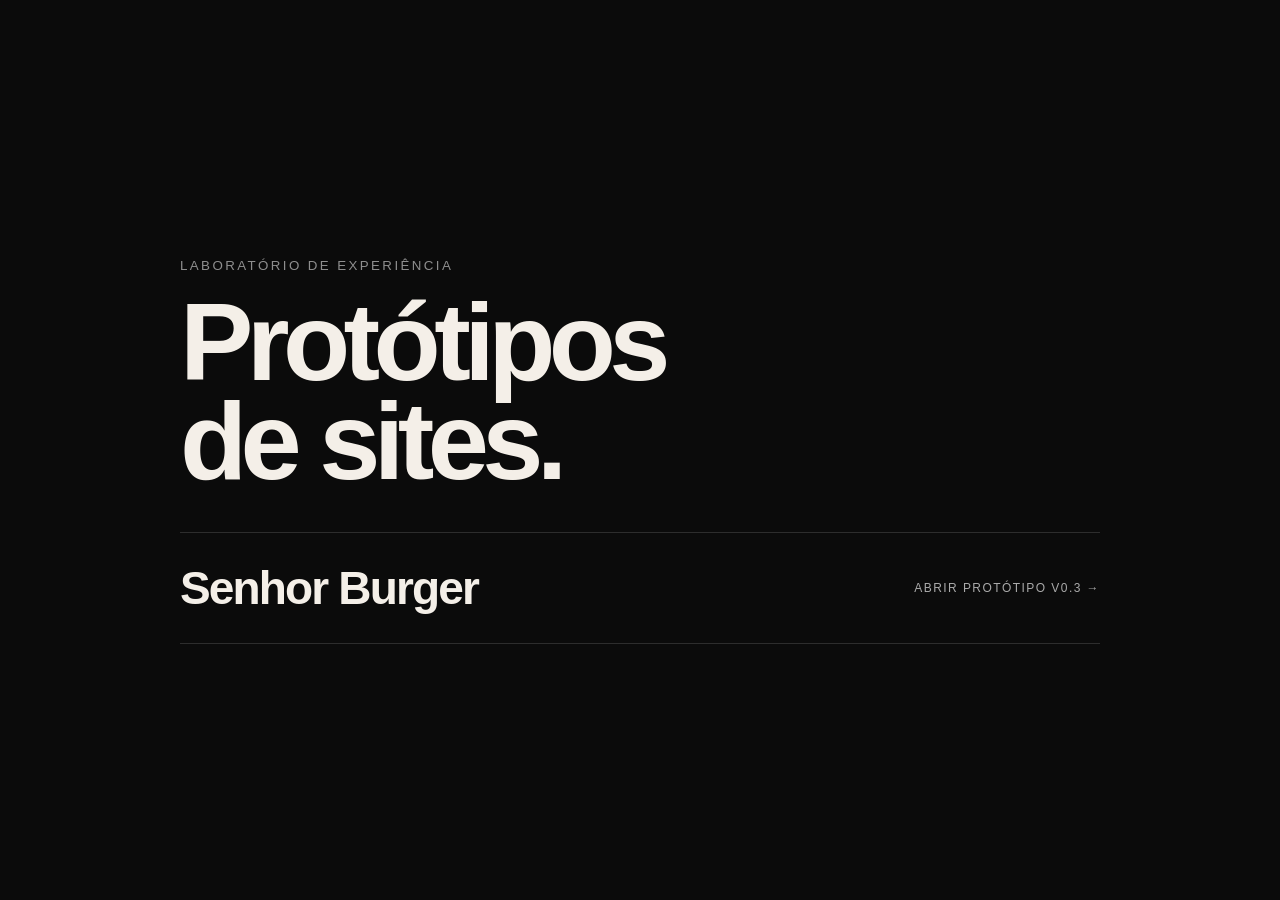
==== index.html @ e59bc599 "chore: atualiza índice para Senhor Burger v0.3" ====
<!doctype html>
<html lang="pt-BR">
<head><meta charset="utf-8"><meta name="viewport" content="width=device-width,initial-scale=1"><title>Protótipos de Sites</title><style>*{box-sizing:border-box}body{margin:0;background:#0b0b0b;color:#f4efe8;font-family:Arial,Helvetica,sans-serif;min-height:100vh;display:grid;place-items:center;padding:32px}main{width:min(920px,100%)}small{letter-spacing:.18em;text-transform:uppercase;color:#8e8e8e}h1{font-size:clamp(48px,9vw,110px);line-height:.9;letter-spacing:-.06em;margin:18px 0 42px}.card{display:flex;justify-content:space-between;align-items:center;gap:24px;padding:28px 0;border-top:1px solid #2d2d2d;color:inherit;text-decoration:none}.card:last-child{border-bottom:1px solid #2d2d2d}.card strong{font-size:clamp(24px,4vw,46px);letter-spacing:-.04em}.card span{font-size:12px;letter-spacing:.12em;text-transform:uppercase;color:#aaa}.card:hover span{color:#fff}@media(max-width:600px){.card{align-items:flex-start;flex-direction:column}.card span{margin-top:4px}}</style></head>
<body><main><small>Laboratório de experiência</small><h1>Protótipos<br>de sites.</h1><a class="card" href="./senhor-burger/"><strong>Senhor Burger</strong><span>Abrir protótipo v0.3 →</span></a></main></body></html>
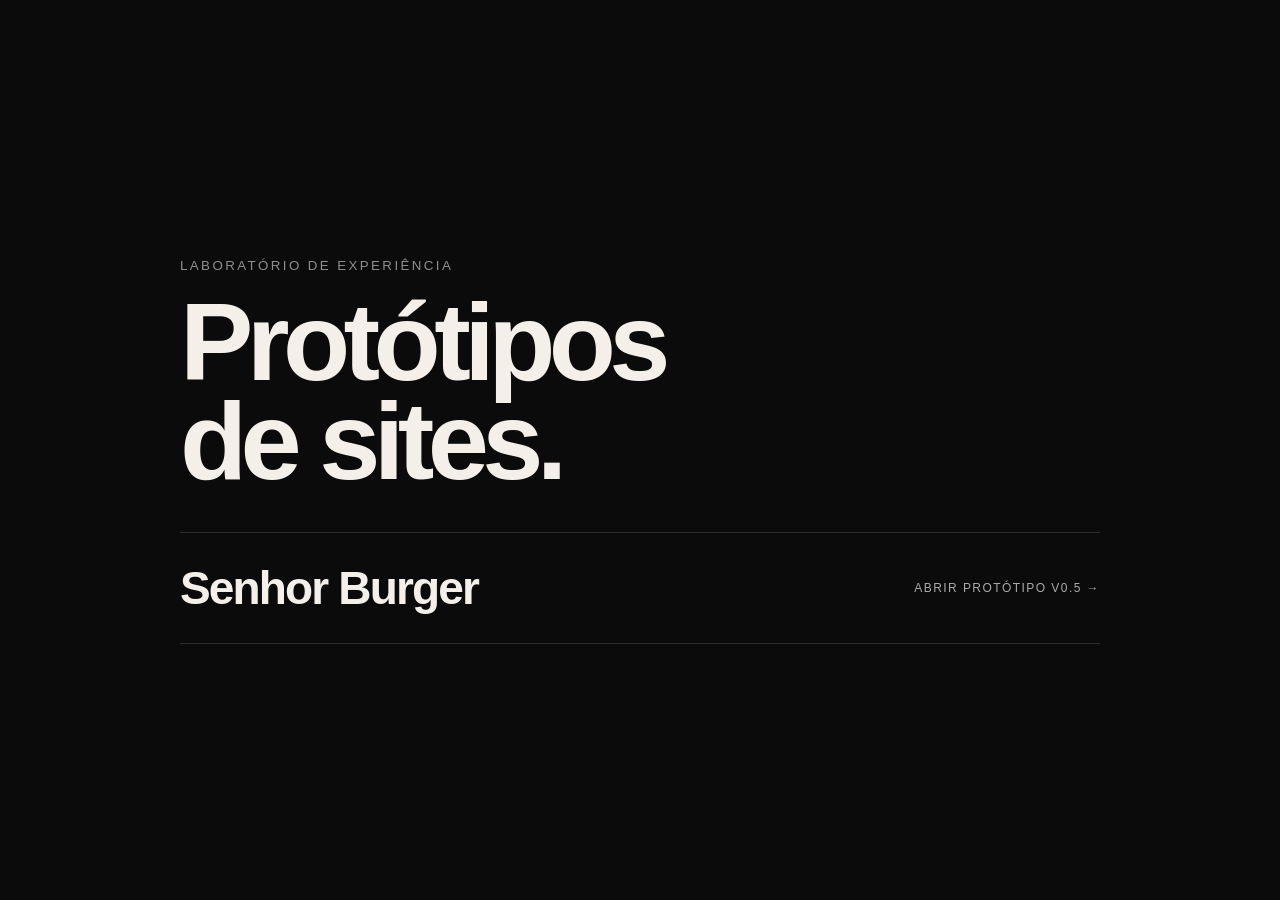
==== commit 0af7b622: "chore: atualiza índice para Senhor Burger v0.5" ====
--- a/index.html
+++ b/index.html
@@ -1,4 +1,4 @@
 <!doctype html>
 <html lang="pt-BR">
 <head><meta charset="utf-8"><meta name="viewport" content="width=device-width,initial-scale=1"><title>Protótipos de Sites</title><style>*{box-sizing:border-box}body{margin:0;background:#0b0b0b;color:#f4efe8;font-family:Arial,Helvetica,sans-serif;min-height:100vh;display:grid;place-items:center;padding:32px}main{width:min(920px,100%)}small{letter-spacing:.18em;text-transform:uppercase;color:#8e8e8e}h1{font-size:clamp(48px,9vw,110px);line-height:.9;letter-spacing:-.06em;margin:18px 0 42px}.card{display:flex;justify-content:space-between;align-items:center;gap:24px;padding:28px 0;border-top:1px solid #2d2d2d;color:inherit;text-decoration:none}.card:last-child{border-bottom:1px solid #2d2d2d}.card strong{font-size:clamp(24px,4vw,46px);letter-spacing:-.04em}.card span{font-size:12px;letter-spacing:.12em;text-transform:uppercase;color:#aaa}.card:hover span{color:#fff}@media(max-width:600px){.card{align-items:flex-start;flex-direction:column}.card span{margin-top:4px}}</style></head>
-<body><main><small>Laboratório de experiência</small><h1>Protótipos<br>de sites.</h1><a class="card" href="./senhor-burger/"><strong>Senhor Burger</strong><span>Abrir protótipo v0.3 →</span></a></main></body></html>+<body><main><small>Laboratório de experiência</small><h1>Protótipos<br>de sites.</h1><a class="card" href="./senhor-burger/?v=05"><strong>Senhor Burger</strong><span>Abrir protótipo v0.5 →</span></a></main></body></html>
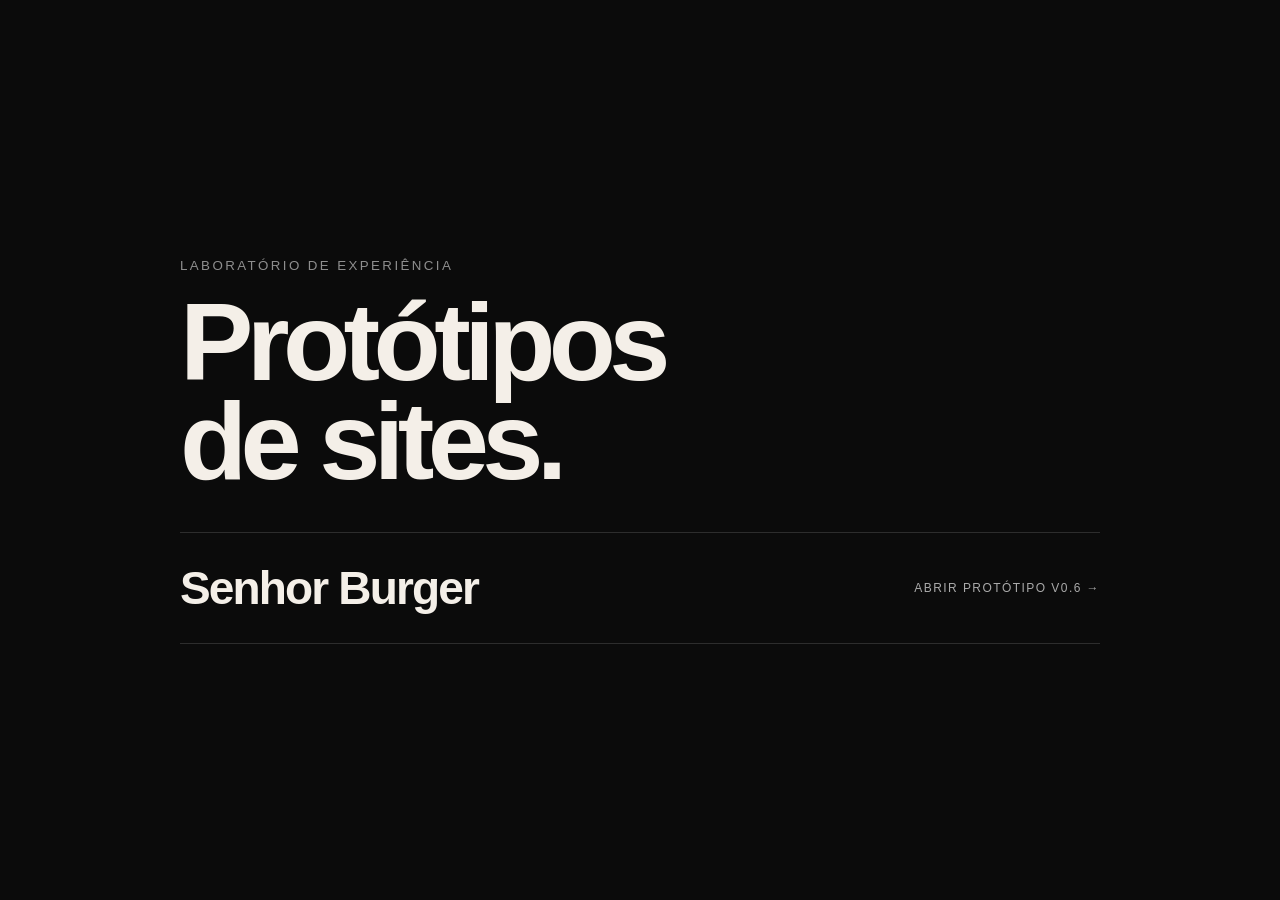
==== commit 9b392fd3: "chore: atualiza índice para Senhor Burger v0.6" ====
--- a/index.html
+++ b/index.html
@@ -1,4 +1,4 @@
 <!doctype html>
 <html lang="pt-BR">
 <head><meta charset="utf-8"><meta name="viewport" content="width=device-width,initial-scale=1"><title>Protótipos de Sites</title><style>*{box-sizing:border-box}body{margin:0;background:#0b0b0b;color:#f4efe8;font-family:Arial,Helvetica,sans-serif;min-height:100vh;display:grid;place-items:center;padding:32px}main{width:min(920px,100%)}small{letter-spacing:.18em;text-transform:uppercase;color:#8e8e8e}h1{font-size:clamp(48px,9vw,110px);line-height:.9;letter-spacing:-.06em;margin:18px 0 42px}.card{display:flex;justify-content:space-between;align-items:center;gap:24px;padding:28px 0;border-top:1px solid #2d2d2d;color:inherit;text-decoration:none}.card:last-child{border-bottom:1px solid #2d2d2d}.card strong{font-size:clamp(24px,4vw,46px);letter-spacing:-.04em}.card span{font-size:12px;letter-spacing:.12em;text-transform:uppercase;color:#aaa}.card:hover span{color:#fff}@media(max-width:600px){.card{align-items:flex-start;flex-direction:column}.card span{margin-top:4px}}</style></head>
-<body><main><small>Laboratório de experiência</small><h1>Protótipos<br>de sites.</h1><a class="card" href="./senhor-burger/?v=05"><strong>Senhor Burger</strong><span>Abrir protótipo v0.5 →</span></a></main></body></html>+<body><main><small>Laboratório de experiência</small><h1>Protótipos<br>de sites.</h1><a class="card" href="./senhor-burger/?v=06"><strong>Senhor Burger</strong><span>Abrir protótipo v0.6 →</span></a></main></body></html>
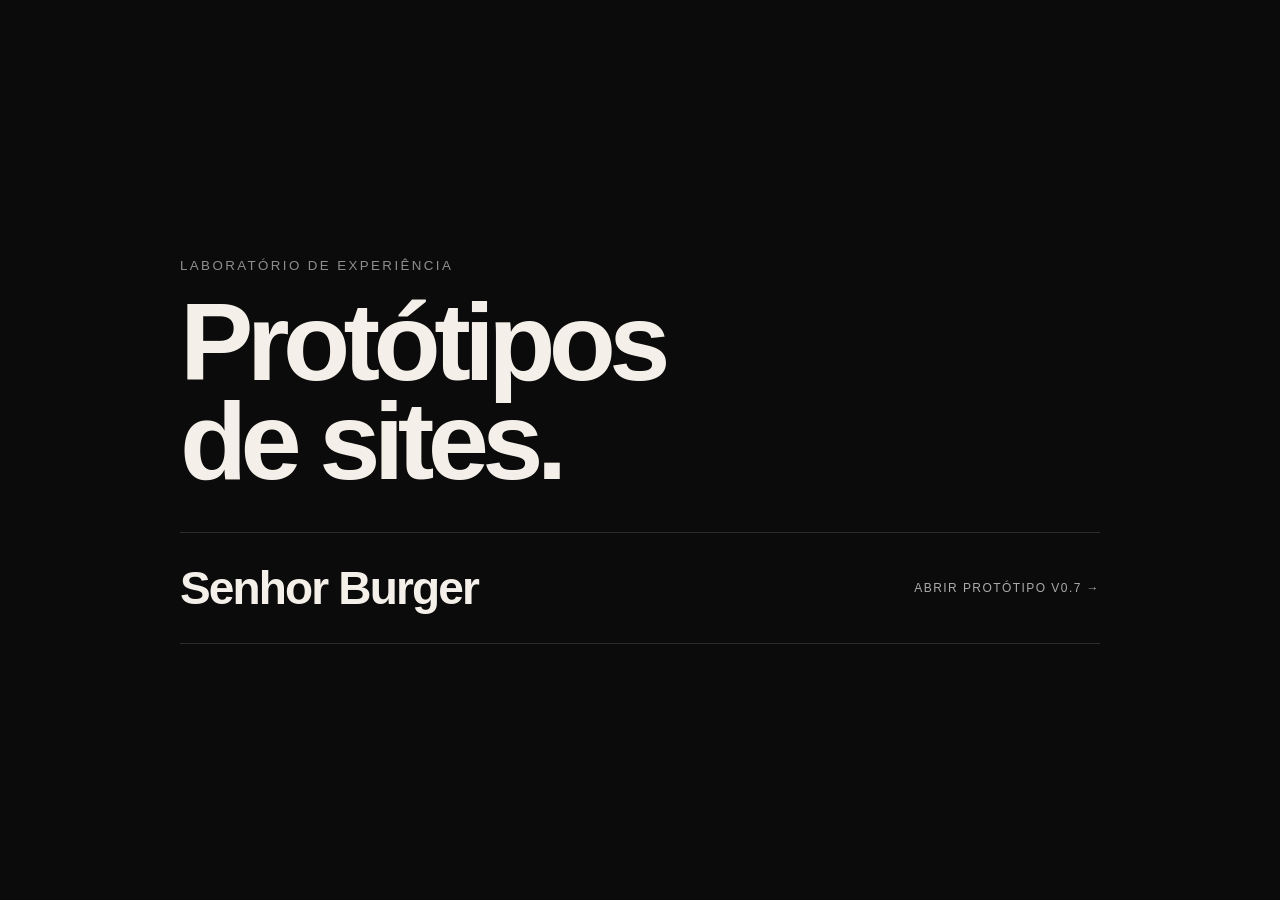
==== commit 75f7e41c: "chore: atualiza índice para Senhor Burger v0.7" ====
--- a/index.html
+++ b/index.html
@@ -1,4 +1,4 @@
 <!doctype html>
 <html lang="pt-BR">
 <head><meta charset="utf-8"><meta name="viewport" content="width=device-width,initial-scale=1"><title>Protótipos de Sites</title><style>*{box-sizing:border-box}body{margin:0;background:#0b0b0b;color:#f4efe8;font-family:Arial,Helvetica,sans-serif;min-height:100vh;display:grid;place-items:center;padding:32px}main{width:min(920px,100%)}small{letter-spacing:.18em;text-transform:uppercase;color:#8e8e8e}h1{font-size:clamp(48px,9vw,110px);line-height:.9;letter-spacing:-.06em;margin:18px 0 42px}.card{display:flex;justify-content:space-between;align-items:center;gap:24px;padding:28px 0;border-top:1px solid #2d2d2d;color:inherit;text-decoration:none}.card:last-child{border-bottom:1px solid #2d2d2d}.card strong{font-size:clamp(24px,4vw,46px);letter-spacing:-.04em}.card span{font-size:12px;letter-spacing:.12em;text-transform:uppercase;color:#aaa}.card:hover span{color:#fff}@media(max-width:600px){.card{align-items:flex-start;flex-direction:column}.card span{margin-top:4px}}</style></head>
-<body><main><small>Laboratório de experiência</small><h1>Protótipos<br>de sites.</h1><a class="card" href="./senhor-burger/?v=06"><strong>Senhor Burger</strong><span>Abrir protótipo v0.6 →</span></a></main></body></html>+<body><main><small>Laboratório de experiência</small><h1>Protótipos<br>de sites.</h1><a class="card" href="./senhor-burger/?v=07"><strong>Senhor Burger</strong><span>Abrir protótipo v0.7 →</span></a></main></body></html>
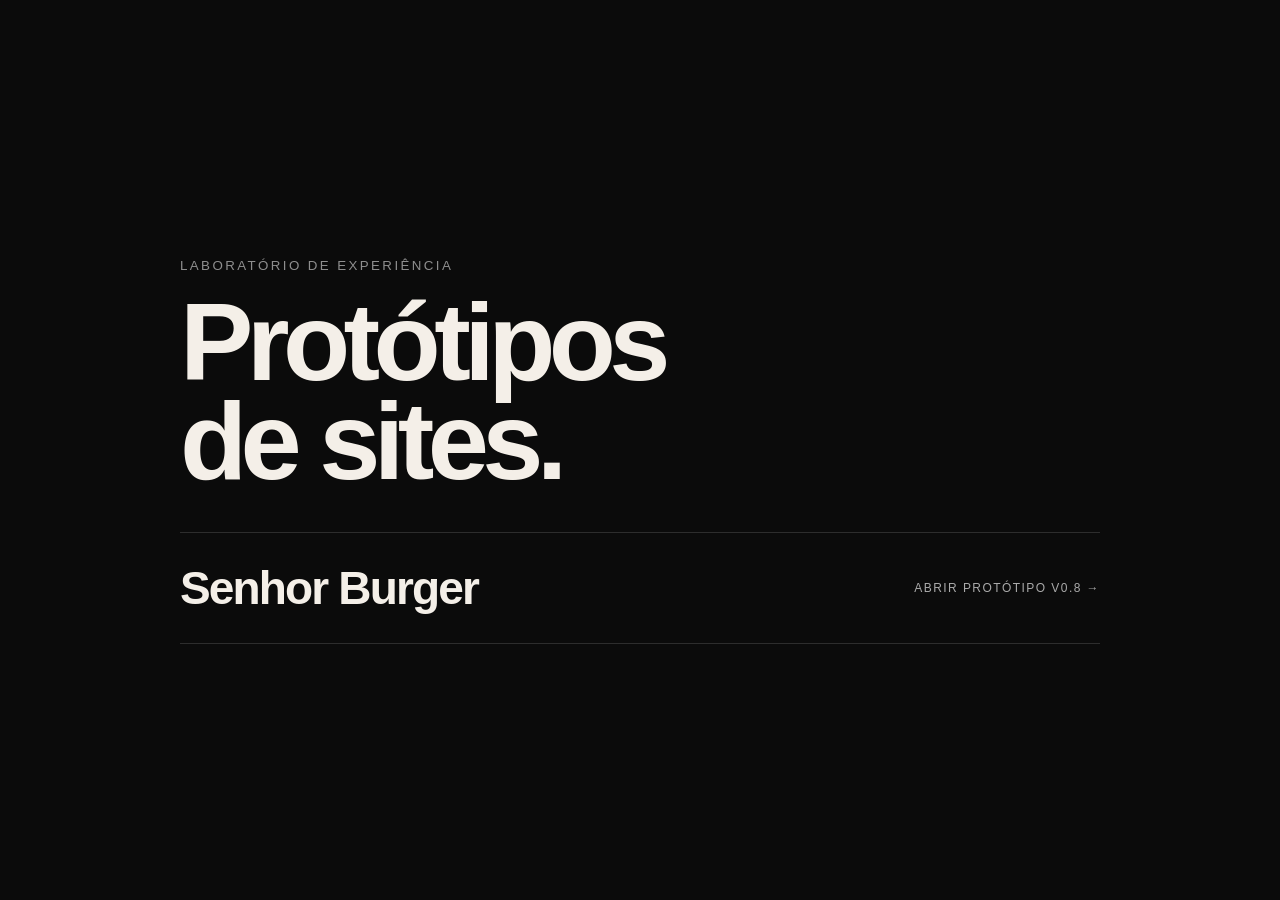
==== commit 1ad1b0dc: "chore: atualiza laboratório para Senhor Burger v0.8" ====
--- a/index.html
+++ b/index.html
@@ -1,4 +1,4 @@
 <!doctype html>
 <html lang="pt-BR">
 <head><meta charset="utf-8"><meta name="viewport" content="width=device-width,initial-scale=1"><title>Protótipos de Sites</title><style>*{box-sizing:border-box}body{margin:0;background:#0b0b0b;color:#f4efe8;font-family:Arial,Helvetica,sans-serif;min-height:100vh;display:grid;place-items:center;padding:32px}main{width:min(920px,100%)}small{letter-spacing:.18em;text-transform:uppercase;color:#8e8e8e}h1{font-size:clamp(48px,9vw,110px);line-height:.9;letter-spacing:-.06em;margin:18px 0 42px}.card{display:flex;justify-content:space-between;align-items:center;gap:24px;padding:28px 0;border-top:1px solid #2d2d2d;color:inherit;text-decoration:none}.card:last-child{border-bottom:1px solid #2d2d2d}.card strong{font-size:clamp(24px,4vw,46px);letter-spacing:-.04em}.card span{font-size:12px;letter-spacing:.12em;text-transform:uppercase;color:#aaa}.card:hover span{color:#fff}@media(max-width:600px){.card{align-items:flex-start;flex-direction:column}.card span{margin-top:4px}}</style></head>
-<body><main><small>Laboratório de experiência</small><h1>Protótipos<br>de sites.</h1><a class="card" href="./senhor-burger/?v=07"><strong>Senhor Burger</strong><span>Abrir protótipo v0.7 →</span></a></main></body></html>+<body><main><small>Laboratório de experiência</small><h1>Protótipos<br>de sites.</h1><a class="card" href="./senhor-burger/?v=08"><strong>Senhor Burger</strong><span>Abrir protótipo v0.8 →</span></a></main></body></html>
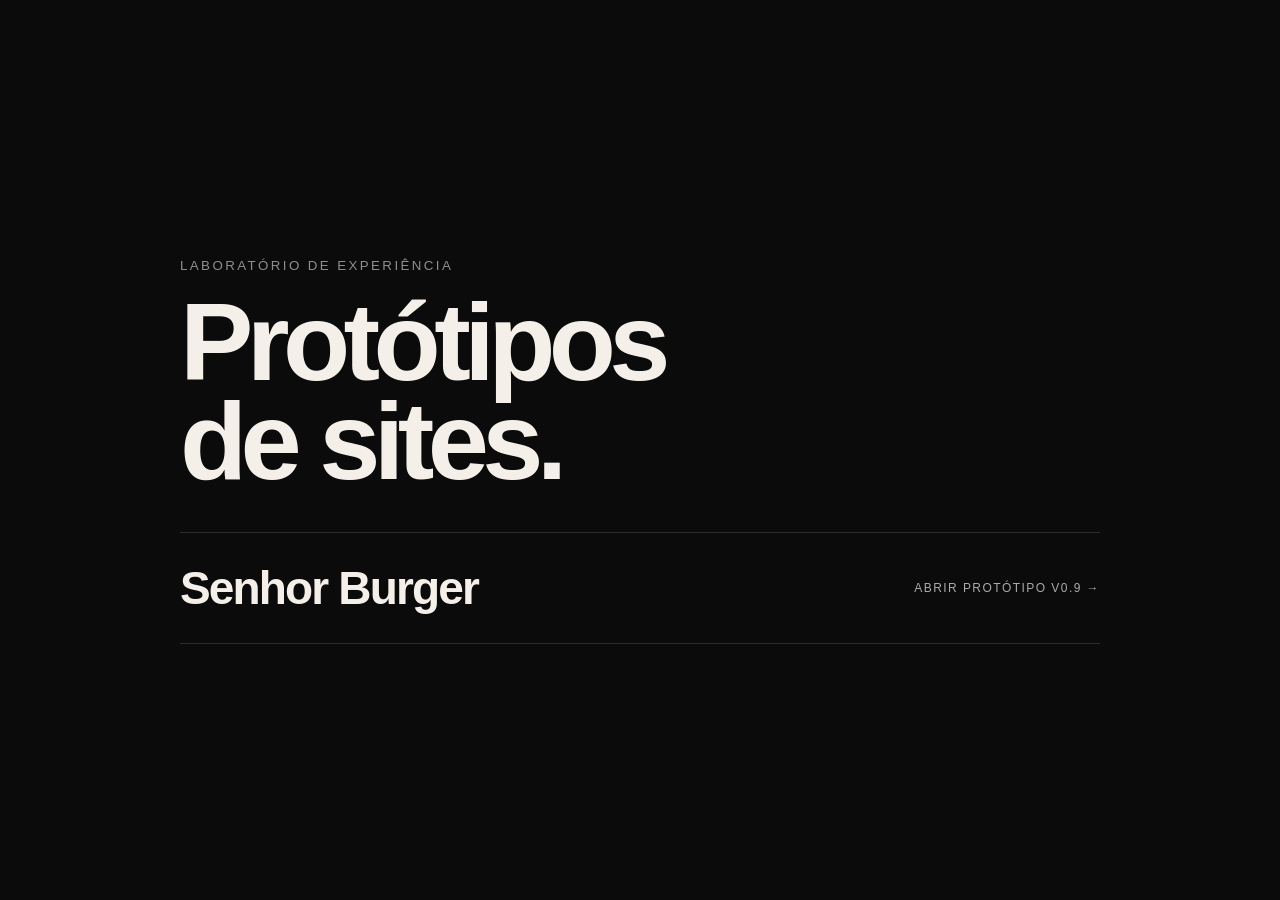
==== commit 46796eb2: "chore: atualiza laboratório para Senhor Burger v0.9" ====
--- a/index.html
+++ b/index.html
@@ -1,4 +1,4 @@
 <!doctype html>
 <html lang="pt-BR">
 <head><meta charset="utf-8"><meta name="viewport" content="width=device-width,initial-scale=1"><title>Protótipos de Sites</title><style>*{box-sizing:border-box}body{margin:0;background:#0b0b0b;color:#f4efe8;font-family:Arial,Helvetica,sans-serif;min-height:100vh;display:grid;place-items:center;padding:32px}main{width:min(920px,100%)}small{letter-spacing:.18em;text-transform:uppercase;color:#8e8e8e}h1{font-size:clamp(48px,9vw,110px);line-height:.9;letter-spacing:-.06em;margin:18px 0 42px}.card{display:flex;justify-content:space-between;align-items:center;gap:24px;padding:28px 0;border-top:1px solid #2d2d2d;color:inherit;text-decoration:none}.card:last-child{border-bottom:1px solid #2d2d2d}.card strong{font-size:clamp(24px,4vw,46px);letter-spacing:-.04em}.card span{font-size:12px;letter-spacing:.12em;text-transform:uppercase;color:#aaa}.card:hover span{color:#fff}@media(max-width:600px){.card{align-items:flex-start;flex-direction:column}.card span{margin-top:4px}}</style></head>
-<body><main><small>Laboratório de experiência</small><h1>Protótipos<br>de sites.</h1><a class="card" href="./senhor-burger/?v=08"><strong>Senhor Burger</strong><span>Abrir protótipo v0.8 →</span></a></main></body></html>+<body><main><small>Laboratório de experiência</small><h1>Protótipos<br>de sites.</h1><a class="card" href="./senhor-burger/?v=09"><strong>Senhor Burger</strong><span>Abrir protótipo v0.9 →</span></a></main></body></html>
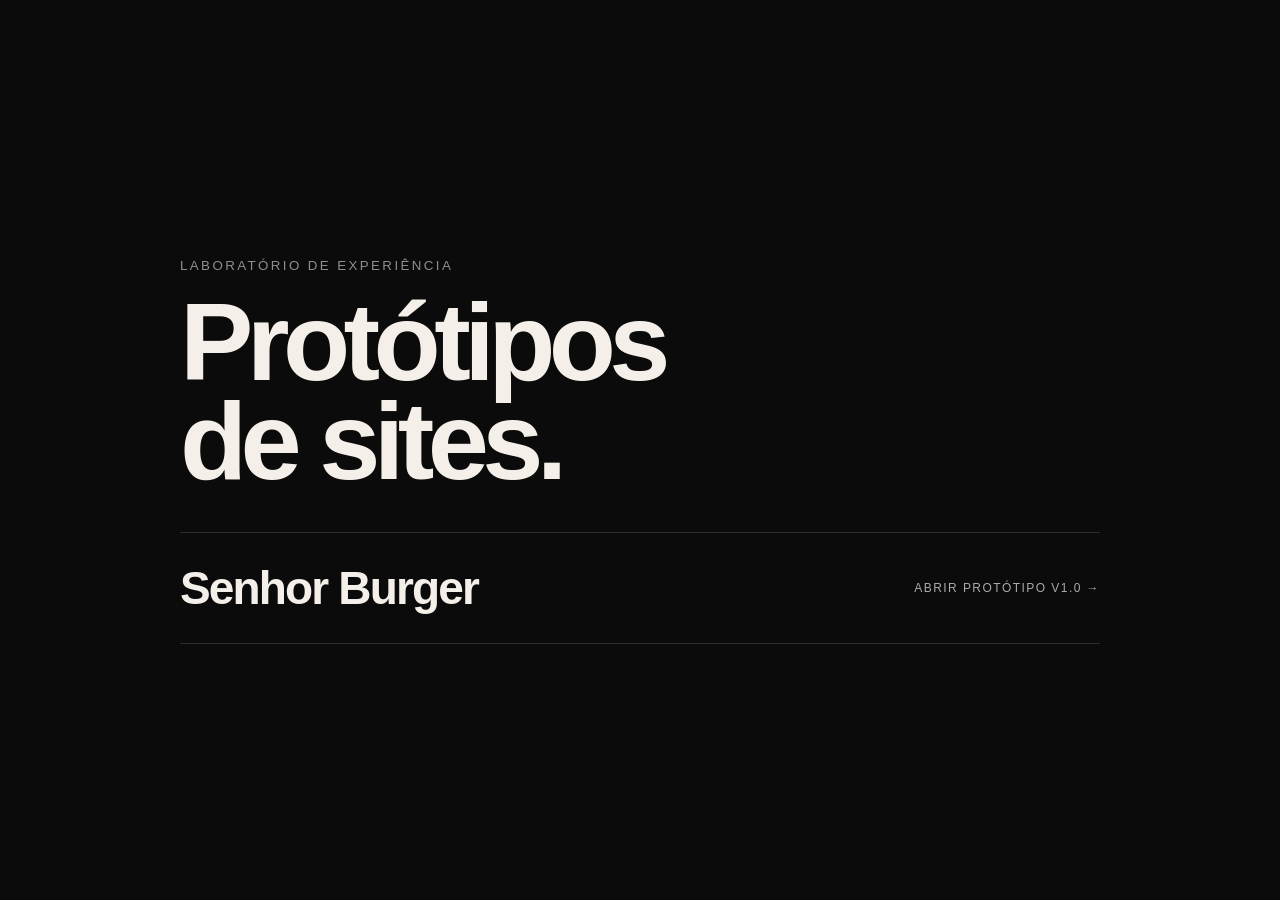
==== commit c68a4ee7: "chore: atualiza laboratório para Senhor Burger v1.0" ====
--- a/index.html
+++ b/index.html
@@ -1,4 +1,4 @@
 <!doctype html>
 <html lang="pt-BR">
 <head><meta charset="utf-8"><meta name="viewport" content="width=device-width,initial-scale=1"><title>Protótipos de Sites</title><style>*{box-sizing:border-box}body{margin:0;background:#0b0b0b;color:#f4efe8;font-family:Arial,Helvetica,sans-serif;min-height:100vh;display:grid;place-items:center;padding:32px}main{width:min(920px,100%)}small{letter-spacing:.18em;text-transform:uppercase;color:#8e8e8e}h1{font-size:clamp(48px,9vw,110px);line-height:.9;letter-spacing:-.06em;margin:18px 0 42px}.card{display:flex;justify-content:space-between;align-items:center;gap:24px;padding:28px 0;border-top:1px solid #2d2d2d;color:inherit;text-decoration:none}.card:last-child{border-bottom:1px solid #2d2d2d}.card strong{font-size:clamp(24px,4vw,46px);letter-spacing:-.04em}.card span{font-size:12px;letter-spacing:.12em;text-transform:uppercase;color:#aaa}.card:hover span{color:#fff}@media(max-width:600px){.card{align-items:flex-start;flex-direction:column}.card span{margin-top:4px}}</style></head>
-<body><main><small>Laboratório de experiência</small><h1>Protótipos<br>de sites.</h1><a class="card" href="./senhor-burger/?v=09"><strong>Senhor Burger</strong><span>Abrir protótipo v0.9 →</span></a></main></body></html>+<body><main><small>Laboratório de experiência</small><h1>Protótipos<br>de sites.</h1><a class="card" href="./senhor-burger/?v=10"><strong>Senhor Burger</strong><span>Abrir protótipo v1.0 →</span></a></main></body></html>
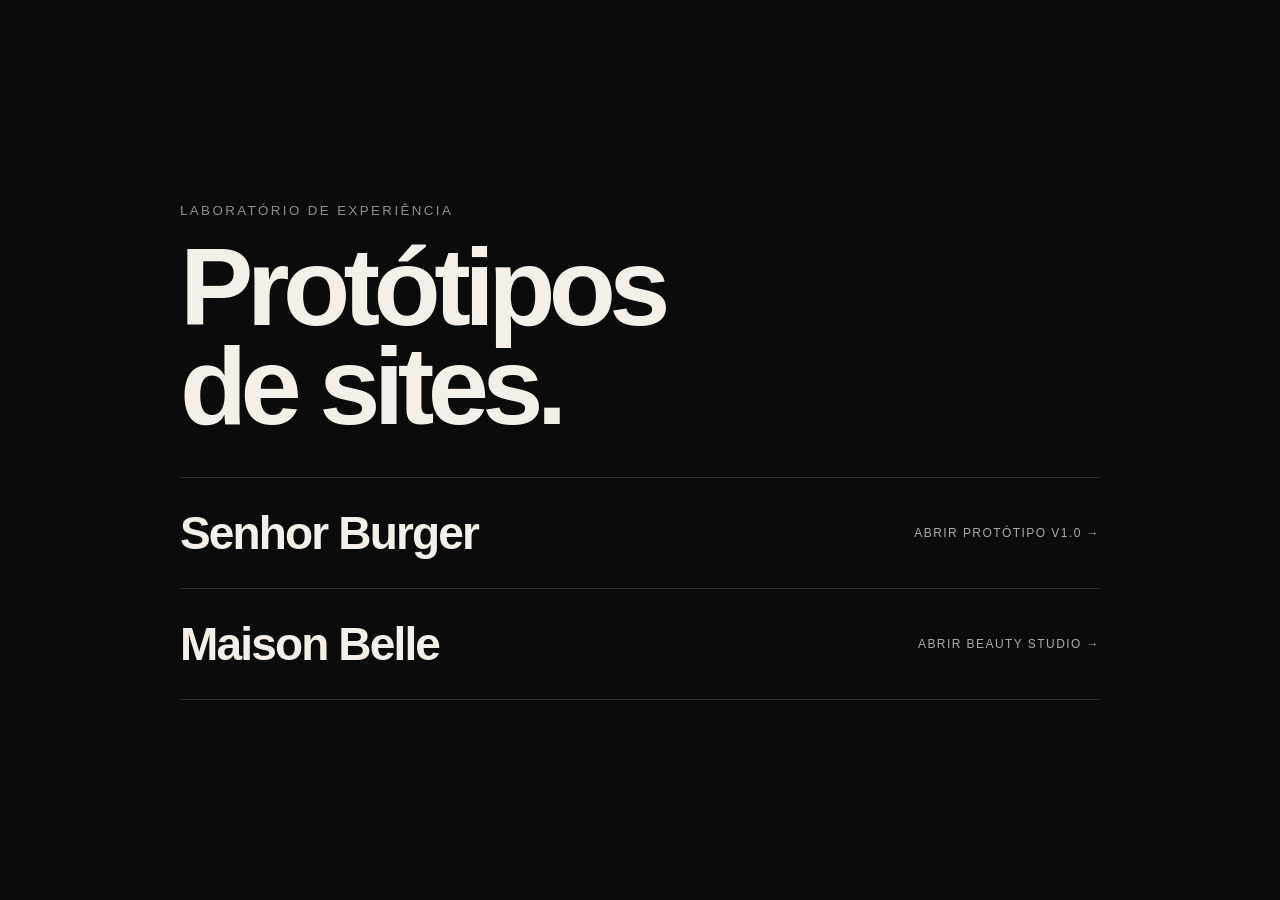
==== commit 2c201c3f: "Link Maison Belle in prototypes index" ====
--- a/index.html
+++ b/index.html
@@ -1,4 +1,4 @@
 <!doctype html>
 <html lang="pt-BR">
 <head><meta charset="utf-8"><meta name="viewport" content="width=device-width,initial-scale=1"><title>Protótipos de Sites</title><style>*{box-sizing:border-box}body{margin:0;background:#0b0b0b;color:#f4efe8;font-family:Arial,Helvetica,sans-serif;min-height:100vh;display:grid;place-items:center;padding:32px}main{width:min(920px,100%)}small{letter-spacing:.18em;text-transform:uppercase;color:#8e8e8e}h1{font-size:clamp(48px,9vw,110px);line-height:.9;letter-spacing:-.06em;margin:18px 0 42px}.card{display:flex;justify-content:space-between;align-items:center;gap:24px;padding:28px 0;border-top:1px solid #2d2d2d;color:inherit;text-decoration:none}.card:last-child{border-bottom:1px solid #2d2d2d}.card strong{font-size:clamp(24px,4vw,46px);letter-spacing:-.04em}.card span{font-size:12px;letter-spacing:.12em;text-transform:uppercase;color:#aaa}.card:hover span{color:#fff}@media(max-width:600px){.card{align-items:flex-start;flex-direction:column}.card span{margin-top:4px}}</style></head>
-<body><main><small>Laboratório de experiência</small><h1>Protótipos<br>de sites.</h1><a class="card" href="./senhor-burger/?v=10"><strong>Senhor Burger</strong><span>Abrir protótipo v1.0 →</span></a></main></body></html>+<body><main><small>Laboratório de experiência</small><h1>Protótipos<br>de sites.</h1><a class="card" href="./senhor-burger/?v=10"><strong>Senhor Burger</strong><span>Abrir protótipo v1.0 →</span></a><a class="card" href="./maison-belle/"><strong>Maison Belle</strong><span>Abrir Beauty Studio →</span></a></main></body></html>
